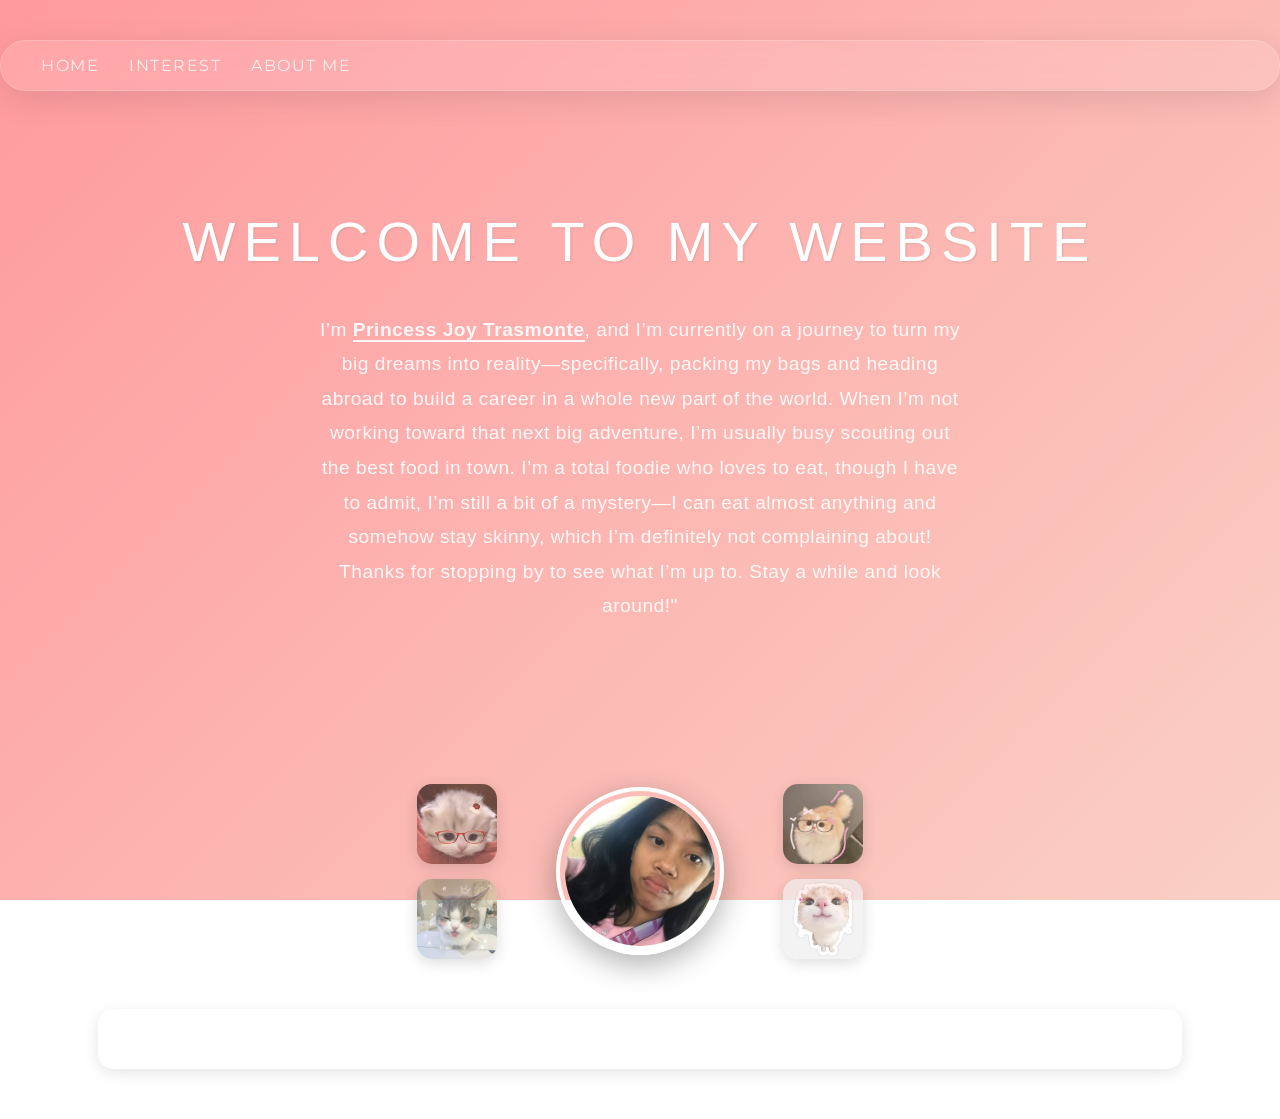
==== index.html @ 99d3fb88 "Add files via upload" ====
<!DOCTYPE html>
<html lang="en">
<head>
    <meta charset="UTF-8">
    <title>My Full Screen Background</title>
   
    <link rel="stylesheet" href="design.css">


    <link href="https://fonts.googleapis.com/css2?family=Montserrat:wght@200;400;600&display=swap" rel="stylesheet">
</head>
<body>

<nav class="nav-container">
    <a href="index.html" class="nav-link">Home</a>
    <a href="Interest.html" class="nav-link">Interest</a>
    <a href="About me.html" class="nav-link">About Me</a>
</nav>

</div>
   <div class="hero-text">
    <h1>Welcome to My Website</h1>
    
    <p class="intro-text">
        I’m <strong>Princess Joy Trasmonte</strong>, and I’m currently on a journey to turn my big dreams into reality—specifically, packing my bags and heading abroad to build a career in a whole new part of the world.

When I’m not working toward that next big adventure, I’m usually busy scouting out the best food in town. I’m a total foodie who loves to eat, though I have to admit, I’m still a bit of a mystery—I can eat almost anything and somehow stay skinny, which I’m definitely not complaining about! Thanks for stopping by to see what I’m up to. Stay a while and look around!"
    </p>
</div> 
<div class="gallery-container">
        <img src="IMG/glasscat.jpg" alt="Gallery" class="small-img img-1">
        <img src="IMG/kitty.jpg" alt="Gallery" class="small-img img-2">
        
        
        <img src="IMG/me.jpg" alt="Profile" class="profile-pic">
        
        <img src="IMG/meow.jpg" alt="Gallery" class="small-img img-3">
        <img src="IMG/Cute.jfif" alt="Gallery" class="small-img img-4">
        
       
    </div>
<div class="container">
   </div>
</body>
  

</html>
---- design.css ----
body {
    background: linear-gradient(135deg, #ff9a9e 0%, #fad0c4 100%);
    min-height: 100vh;
    margin: 0;
    background-attachment: fixed; 
}

body {
    font-family: 'Montserrat', sans-serif;
}
.container {
    background-color: white;
    padding: 30px;
    border-radius: 15px; 
    box-shadow: 0 4px 15px rgba(0,0,0,0.1); 
    width: 80%;
    margin: 50px auto;
}
    
.hero-text {
    display: flex;
    flex-direction: column;
    align-items: center;
    justify-content: center;
    padding: 80px 20px;
    color: #fff;
    font-family: 'Segoe UI', sans-serif; 
}

.hero-text h1 {
    font-size: 3.5rem;
    font-weight: 200; 
    text-transform: uppercase;
    letter-spacing: 8px; 
    margin-bottom: 20px;
    text-shadow: 1px 1px 2px rgba(0,0,0,0.1);
}

.intro-text {
    font-size: 1.2rem;
    line-height: 1.8; 
    max-width: 650px;
    text-align: center;
    font-weight: 300;
    margin-bottom: 40px;
    opacity: 0.9;
    letter-spacing: 0.5px;
}


.intro-text strong {
    font-weight: 600;
    border-bottom: 2px solid #fff; 
}

.profile-pic {
    width: 160px;
    height: 160px;
    border-radius: 50%;
    object-fit: cover;
    border: 3px solid rgba(255,255,255,0.3); /* Translucent border */
    padding: 5px; /* Para may space sa loob ng border */
    box-shadow: 0 10px 30px rgba(0,0,0,0.15);
    transition: 0.4s;
}
.nav-container {
    /* Ang Glassmorphism Container */
    background: rgba(255, 255, 255, 0.1); 
    backdrop-filter: blur(10px); 
    border: 1px solid rgba(255, 255, 255, 0.2);
    padding: 15px 40px;
    border-radius: 50px; 
    display: flex;
    gap: 30px;
    margin-top: 40px;
    box-shadow: 0 8px 32px 0 rgba(0, 0, 0, 0.1);
}

.nav-link {
    color: white;
    text-decoration: none;
    font-size: 1rem;
    font-weight: 400;
    text-transform: uppercase;
    letter-spacing: 1.5px;
    transition: 0.3s;
    opacity: 0.8;
}

.nav-link:hover {
    opacity: 1;
    transform: translateY(-2px); /* Mag-aangat konti pag hover */
    text-shadow: 0 0 10px rgba(255,255,255,0.5);
}


.gallery-container {
    display: grid;
    grid-template-columns: 1fr 1.5fr 1fr; /* 3 columns */
    grid-template-rows: auto auto; /* 2 rows */
    gap: 15px; /* Space sa pagitan ng pictures */
    justify-items: center;
    align-items: center;
    
    width: 100%;
    max-width: 500px; /* Total width ng grid */
    margin: 40px auto; /* Center sa page */
    position: relative;
}

/* Ang main profile picture (nasa gitna) */
.profile-pic {
    grid-column: 2 / 3;
    grid-row: 1 / 3; /* Okupado ang gitna ng dalawang rows */
    
    width: 150px;
    height: 150px;
    border-radius: 50%;
    object-fit: cover;
    border: 4px solid white;
    box-shadow: 0 10px 30px rgba(0,0,0,0.3);
    z-index: 10; /* Para nasa ibabaw siya ng ibang images */
}

/* Ang mga pictures sa paligid (mga maliliit) */
.small-img {
    width: 80px;
    height: 80px;
    object-fit: cover;
    border-radius: 15px; /* Medyo bilugan ang kanto */
    box-shadow: 0 4px 15px rgba(0,0,0,0.2);
    opacity: 0.7; /* Medyo fade para sosyal */
    transition: 0.3s;
}

.small-img:hover {
    opacity: 1;
    transform: scale(1.1); /* Lalaki konti pag hover */
}

.img-1 { grid-column: 1; grid-row: 1; } /* Top Left */
.img-2 { grid-column: 3; grid-row: 1; } /* Top Right */
.img-3 { grid-column: 1; grid-row: 2; } /* Bottom Left */
.img-4 { grid-column: 3; grid-row: 2; } /* Bottom Right */
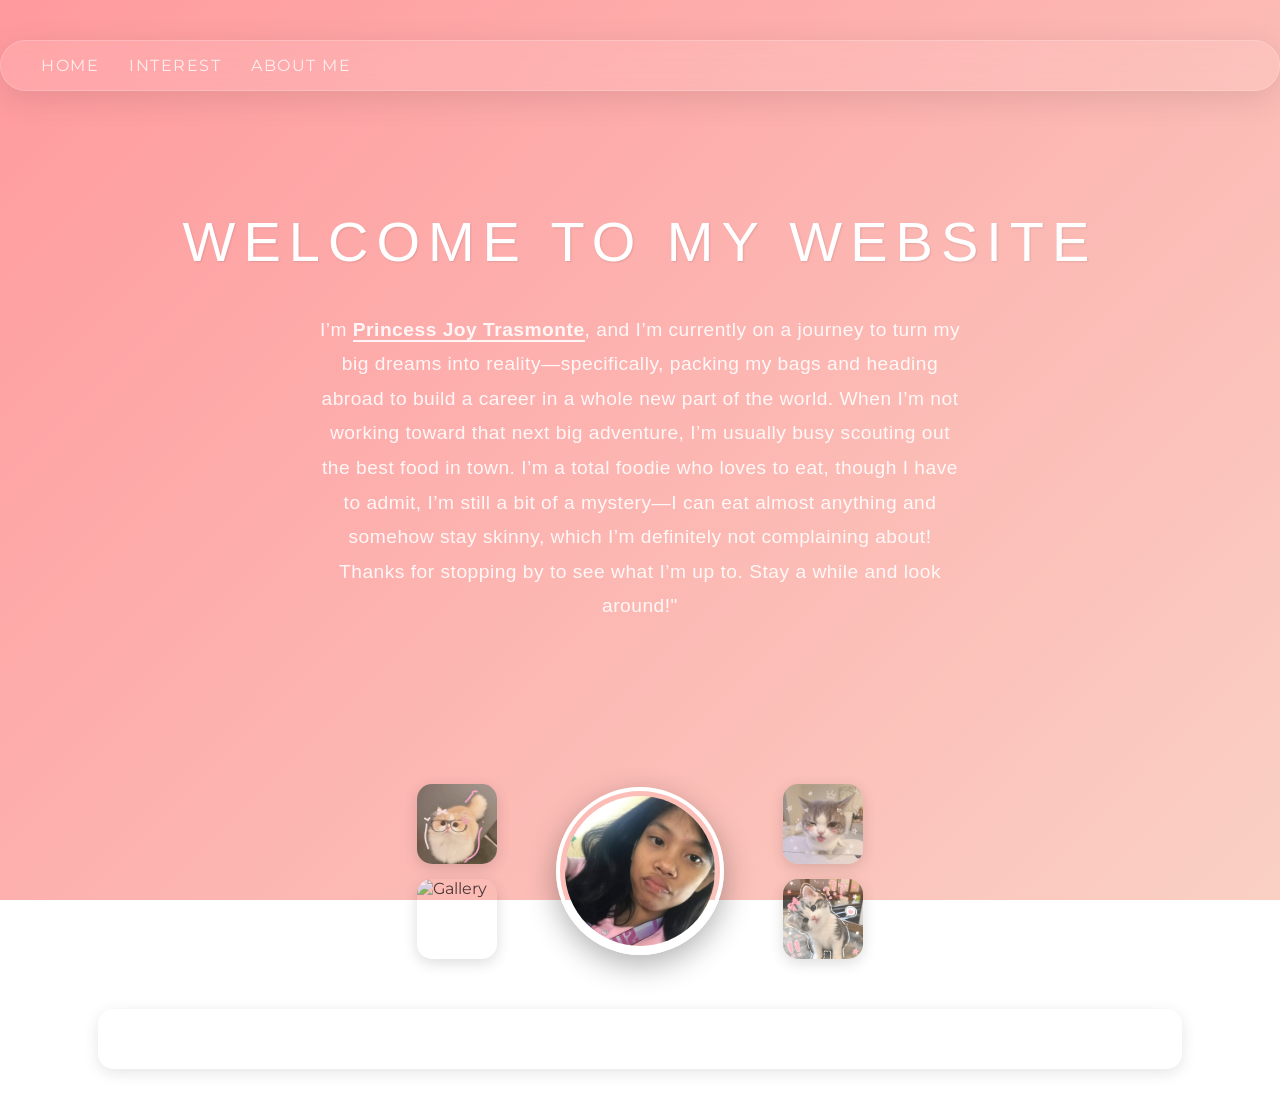
==== commit a0f656a8: "Update index.html" ====
--- a/index.html
+++ b/index.html
@@ -3,7 +3,7 @@
 <head>
     <meta charset="UTF-8">
     <title>My Full Screen Background</title>
-   
+    
     <link rel="stylesheet" href="design.css">
 
 
@@ -28,20 +28,18 @@
     </p>
 </div> 
 <div class="gallery-container">
-        <img src="IMG/glasscat.jpg" alt="Gallery" class="small-img img-1">
-        <img src="IMG/kitty.jpg" alt="Gallery" class="small-img img-2">
+        <img src="IMG/kitty.jpg" alt="Gallery" class="small-img img-1">
+        <img src="IMG/meow.jpg" alt="Gallery" class="small-img img-2">
         
         
         <img src="IMG/me.jpg" alt="Profile" class="profile-pic">
         
-        <img src="IMG/meow.jpg" alt="Gallery" class="small-img img-3">
-        <img src="IMG/Cute.jfif" alt="Gallery" class="small-img img-4">
-        
-       
+        <img src="IMG/cute.jfif" alt="Gallery" class="small-img img-3">
+        <img src="IMG/cutey.jpg" alt="Gallery" class="small-img img-4">
     </div>
 <div class="container">
    </div>
 </body>
   
 
-</html>+</html>
